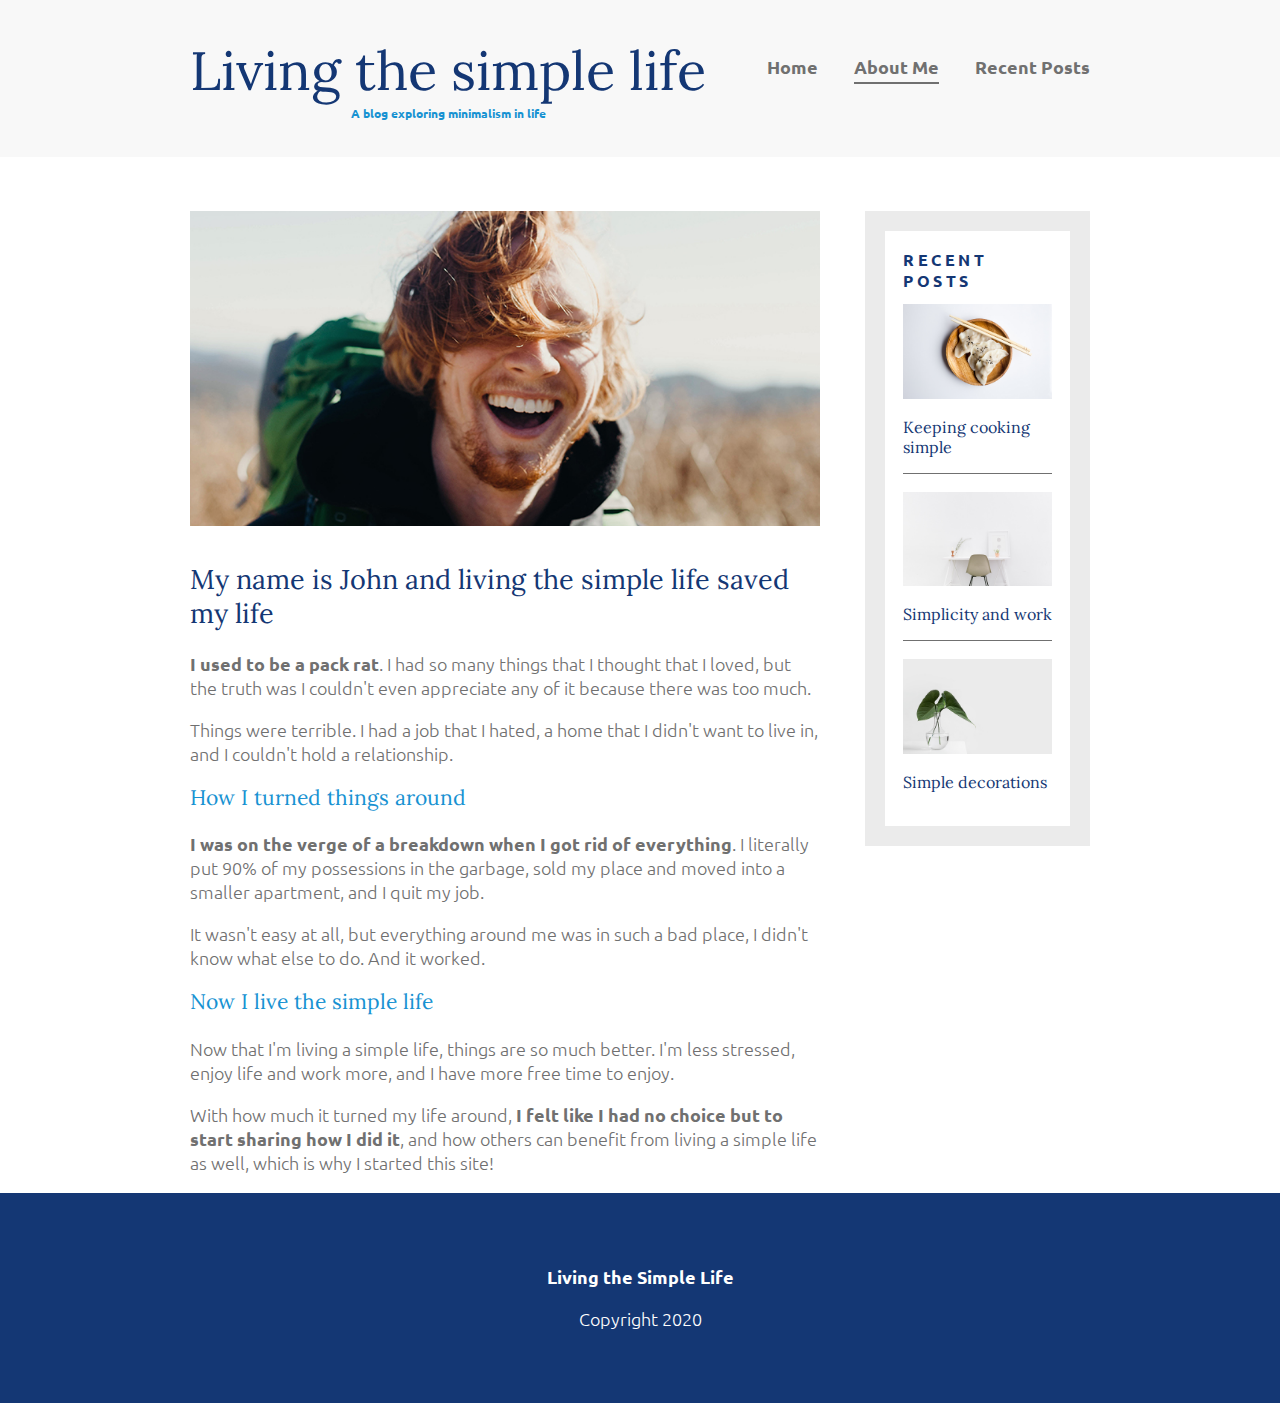
==== about-me.html @ 96a0554c "add about-me and recent-posts pages, styles" ====
<!DOCTYPE html>
<html lang="en">
<head>
  <meta charset="UTF-8">
  <meta name="viewport" content="width=device-width, initial-scale=1.0">
  <title>Living the Simple Life</title>
  <link href="https://fonts.googleapis.com/css?family=Lora|Ubuntu:300,400,700&display=swap" rel="stylesheet">
  <link rel="stylesheet" href="styles.css">
</head>
<body>
  <!-- Site header and navigation section -->
  <header>
    <div class="container container-flex">
      <div class="site-title">
        <h1>Living the simple life</h1>
        <p class="subtitle">A blog exploring minimalism in life</p>
      </div>
      <nav>
        <ul class="nav-list">
          <li class="nav-li"><a class="nav-link" href="index.html">Home</a></li>
          <li class="nav-li"><a class="nav-link current-page" href="about-me.html">About Me</a></li>
          <li class="nav-li"><a class="nav-link" href="recent-posts.html">Recent Posts</a></li>
        </ul>
      </nav>
    </div>
  </header>

  <div class="container container-flex">
    <!-- Main page content -->
    <main role="main">
      <img src="img/about-me.jpg" class="image-full">
      <h2>My name is John and living the simple life saved my life</h2>

      <p><strong>I used to be a pack rat</strong>. I had so many things that I thought that I loved, but the truth was I couldn't even appreciate any of it because there was too much.</p>
      <p>Things were terrible. I had a job that I hated, a home that I didn't want to live in, and I couldn't hold a relationship.</p>

      <h3>How I turned things around</h3>
      <p><strong>I was on the verge of a breakdown when I got rid of everything</strong>. I literally put 90% of my possessions in the garbage, sold my place and moved into a smaller apartment, and I quit my job.</p>
      <p>It wasn't easy at all, but everything around me was in such a bad place, I didn't know what else to do. And it worked.</p>

      <h3>Now I live the simple life</h3>
      <p>Now that I'm living a simple life, things are so much better. I'm less stressed, enjoy life and work more, and I have more free time to enjoy.</p>
      <p>With how much it turned my life around, <strong>I felt like I had no choice but to start sharing how I did it</strong>, and how others can benefit from living a simple life as well, which is why I started this site!</p>
    </main>
    <!-- Sidebar page content -->
    <aside class="sidebar">

      <div class="sidebar-widget">
        <h2 class="widget-title">recent posts</h2>

        <div class="widget-recent-post">
          <h3 class="widget-recent-post-title">Keeping cooking simple</h3>
          <img src="img/food.jpg" alt="dumplings and chopstick on a wooden plate" class="widget-image">
        </div>
        <div class="widget-recent-post">
          <h3 class="widget-recent-post-title">Simplicity and work</h3>
          <img src="img/work.jpg" alt="a simple white desk" class="widget-image">
        </div>
        <div class="widget-recent-post">
          <h3 class="widget-recent-post-title">Simple decorations</h3>
          <img src="img/deco.jpg" alt="green leaves in a vase" class="widget-image">
        </div>
      </div>

    </aside>

  </div>

  <footer>
    <p><strong>Living the Simple Life</strong></p>
    <p>Copyright 2020</p>
  </footer>
  
</body>
</html>
---- styles.css ----
/* 
Colors:
 #F8F8F8 - white
 #707070 - gray
 #1792D2 - light blue
 #143774 - dark blue

 h1 - Lora, 3.375rem
 subtitle - Ubuntu bold - 1rem
 Nav - Ubuntu bold - 1rem

*/

body {
  margin: 0;
  font-family:'Ubuntu', sans-serif;
  font-size: 1.125rem;
  font-weight: 300;
  color: #707070;
}

/* Best practice styles for images - most of the time */
img {
  max-width: 100%;
  display: block;
}

.image-full {
  width: 100%;
  max-height: 315px;
  object-fit: cover;
  margin-bottom: 2em;
}

/* Typography */

h1,
h2,
h3 {
  font-family:'Lora', serif;
  font-weight: 400;
  color: #143774;
  margin-top: 0;
}

h1 {
  font-size: 3.375rem;
  margin: 0;
}

h3 {
  color: #1792D2;
}

a {
  color: #1792D2;
}

a:hover,
a:focus {
  color: #143774;
}

strong {
  font-weight: 700;
}

/* h1 subtitle */
.subtitle {
  font-size: .75rem;
  font-weight: 700;
  color: #1792D2;
  margin: 0;
}

.article-title {
  font-size: 1.5rem;
}

.article-read-more,
.article-info {
  font-size: .875rem;
}

.article-read-more {
  color: #1792D2;
  text-decoration: none;
  text-transform: uppercase;
  font-weight: 700;
}

.article-read-more:hover,
.article-read-more:focus {
  color: #143774;
  text-decoration: underline;
}

.article-info {
  margin: 2em 0;
}

.widget-title,
.widget-recent-post-title {
  font-size: 1rem;
  text-align: left;
}

.widget-recent-post-title {
  color: #143774;
}

.widget-title {
  font-family: 'Ubuntu', sans-serif;
  font-weight: 700;
  letter-spacing: 3.6px;
  text-transform: uppercase;
}


/**************
   Layout 
***************/

.container {
  width: 90%;
  max-width: 900px;
  margin: 0 auto;
}

.container-flex {
  display: flex;
  justify-content: space-between;
  flex-direction: column;
}

header {
  background: #F8F8F8;
  padding: 2em 0;
  text-align: center;
  margin-bottom: 3em;
}

footer {
  background: #143774;
  color: #fff;
  text-align: center;
  padding: 3em 0;
}

@media (min-width: 675px) {
  .container-flex {
    flex-direction: row;
  }

  main {
    width: 70%;
  }

  aside {
    width: 25%;
    min-width: 200px;
    margin-left: 1em;
  }
}


/* Navigation */
nav ul {
  list-style: none;
  padding: 0;
  display: flex;
  justify-content: center;
}

nav li {
  margin-left: 2em;
}

nav a {
  text-decoration: none;
  color: #707070;
  font-weight: 700;
  padding: .25em 0;
}

nav a:hover,
nav a:focus {
  color: #1792D2;
}

.current-page {
  border-bottom: 2px solid #707070;
}

.current-page:hover {
  color: #707070;
}

/* Nav Media Queries */
@media (max-width: 675px) { 
  nav ul {
    flex-direction: column;
  }

  nav li {
    margin: .5em 0;
  }
}

/* Article Styles */

.article-featured {
  border-bottom: 1px solid #707070;
  padding-bottom: 2em;
  margin-bottom: 2em;
}

.article-recent {
  display: flex;
  flex-direction: column;
  margin-bottom: 2em;
}

.article-recent-main {
  order: 2;
}

.article-recent-secondary {
  order: 1;
}

/* shift the article info to the right, may cause overlap issues with longer titles */
/* @media (min-width: 550px) {
  .article-recent-main {
    margin-top: -2.5em;
  }

  .article-info {
    text-align: right;
  }
} */

@media (min-width: 675px) {
  .article-recent {
    flex-direction: row;
    justify-content: space-between;
  }

  .article-recent-main {
    width: 67%;
  }
  
  .article-recent-secondary {
    width: 30%;
  }

  .article-featured {
    display: flex;
    flex-direction: column;
  }

  .article-image {
    order: -2;
  }

  .article-info {
    order: -1;
  }

  .article-image {
    width: 100%;
    min-height: 225px;
    object-fit: cover;
    /* object-position: left; */
  }

}

/* Widget styles */

.sidebar-widget {
  border: 20px solid #EBEBEB;
  opacity: 1;
  margin-bottom: 2em;
  padding: 1em;
}

.widget-recent-post {
  display: flex;
  flex-direction: column;
  border-bottom: 1px solid #707070;
  margin-bottom: 1em;
}

.widget-recent-post:last-child {
  border: 0;
  margin: 0;
}

.widget-image {
  order: -1;
  margin-bottom: 1em;
}

/* About Me Page Styles */
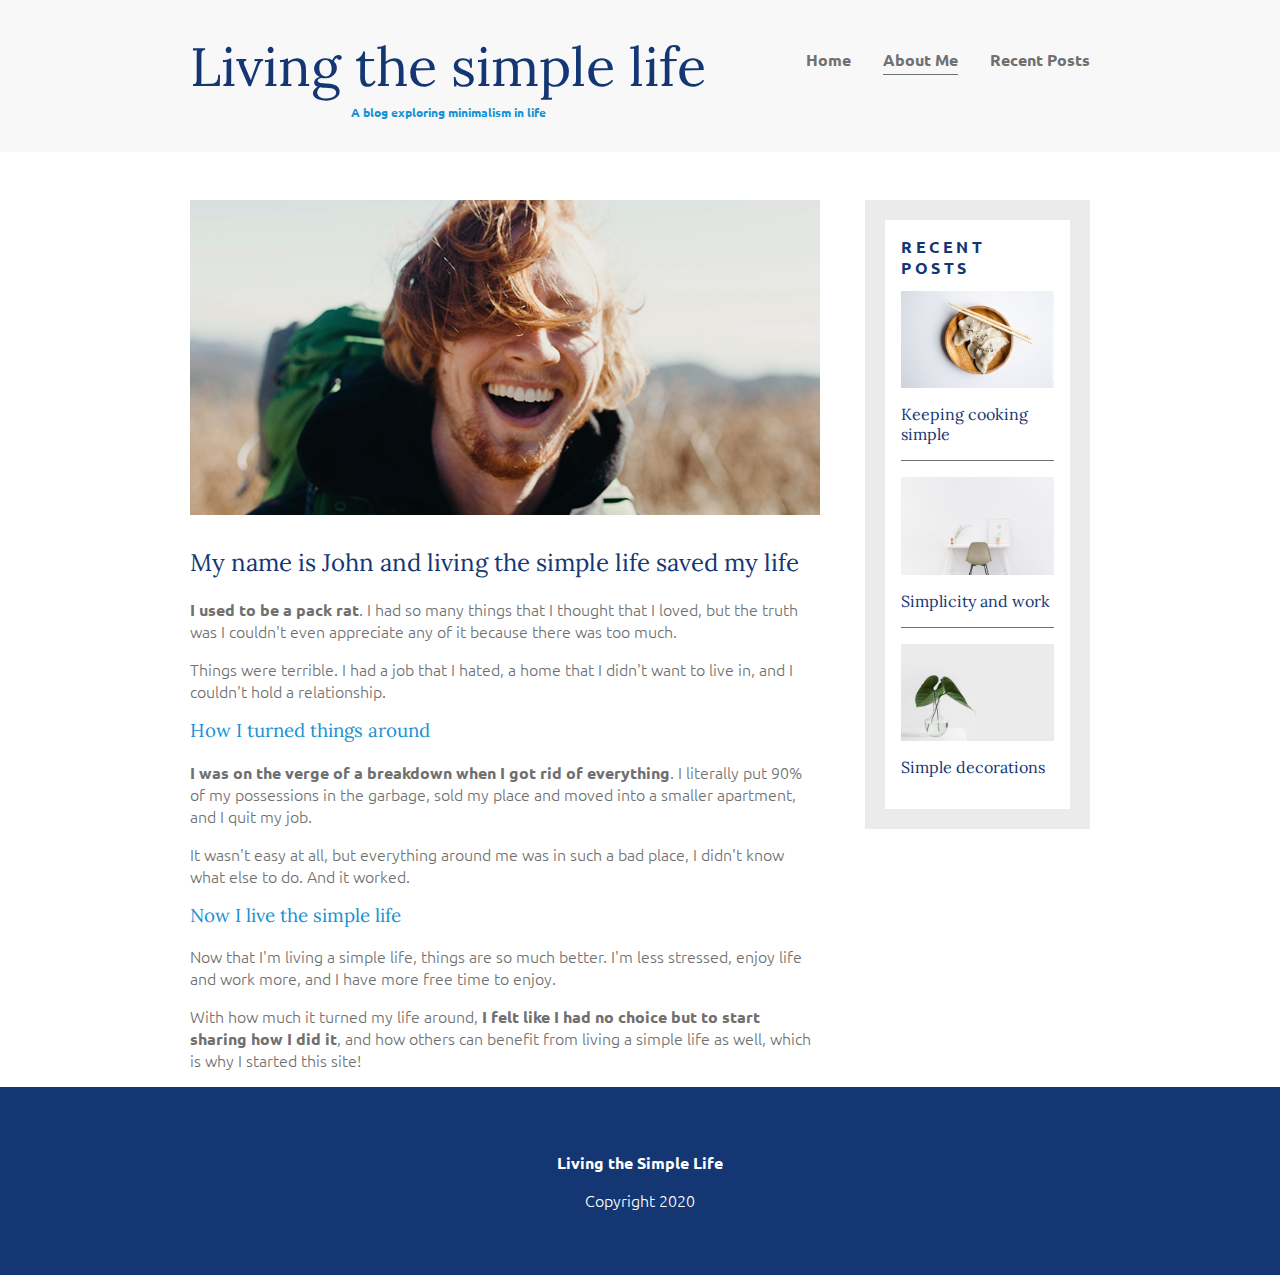
==== commit 68fdba4d: "final HTML and styles cleanup" ====
--- a/about-me.html
+++ b/about-me.html
@@ -30,24 +30,19 @@
     <main role="main">
       <img src="img/about-me.jpg" class="image-full">
       <h2>My name is John and living the simple life saved my life</h2>
-
       <p><strong>I used to be a pack rat</strong>. I had so many things that I thought that I loved, but the truth was I couldn't even appreciate any of it because there was too much.</p>
       <p>Things were terrible. I had a job that I hated, a home that I didn't want to live in, and I couldn't hold a relationship.</p>
-
       <h3>How I turned things around</h3>
       <p><strong>I was on the verge of a breakdown when I got rid of everything</strong>. I literally put 90% of my possessions in the garbage, sold my place and moved into a smaller apartment, and I quit my job.</p>
       <p>It wasn't easy at all, but everything around me was in such a bad place, I didn't know what else to do. And it worked.</p>
-
       <h3>Now I live the simple life</h3>
       <p>Now that I'm living a simple life, things are so much better. I'm less stressed, enjoy life and work more, and I have more free time to enjoy.</p>
       <p>With how much it turned my life around, <strong>I felt like I had no choice but to start sharing how I did it</strong>, and how others can benefit from living a simple life as well, which is why I started this site!</p>
     </main>
     <!-- Sidebar page content -->
     <aside class="sidebar">
-
       <div class="sidebar-widget">
         <h2 class="widget-title">recent posts</h2>
-
         <div class="widget-recent-post">
           <h3 class="widget-recent-post-title">Keeping cooking simple</h3>
           <img src="img/food.jpg" alt="dumplings and chopstick on a wooden plate" class="widget-image">
@@ -61,7 +56,6 @@
           <img src="img/deco.jpg" alt="green leaves in a vase" class="widget-image">
         </div>
       </div>
-
     </aside>
 
   </div>
--- a/styles.css
+++ b/styles.css
@@ -14,7 +14,7 @@
 body {
   margin: 0;
   font-family:'Ubuntu', sans-serif;
-  font-size: 1.125rem;
+  font-size: 1rem;
   font-weight: 300;
   color: #707070;
 }
@@ -45,7 +45,7 @@
 
 h1 {
   font-size: 3.375rem;
-  margin: 0;
+  margin: 0 0 3px 0;
 }
 
 h3 {
@@ -189,7 +189,7 @@
 }
 
 .current-page {
-  border-bottom: 2px solid #707070;
+  border-bottom: 1px solid #707070;
 }
 
 .current-page:hover {
@@ -297,10 +297,13 @@
   margin: 0;
 }
 
+.widget-body {
+  color: #143774;
+}
+
 .widget-image {
   order: -1;
   margin-bottom: 1em;
 }
 
-/* About Me Page Styles */
-
+
